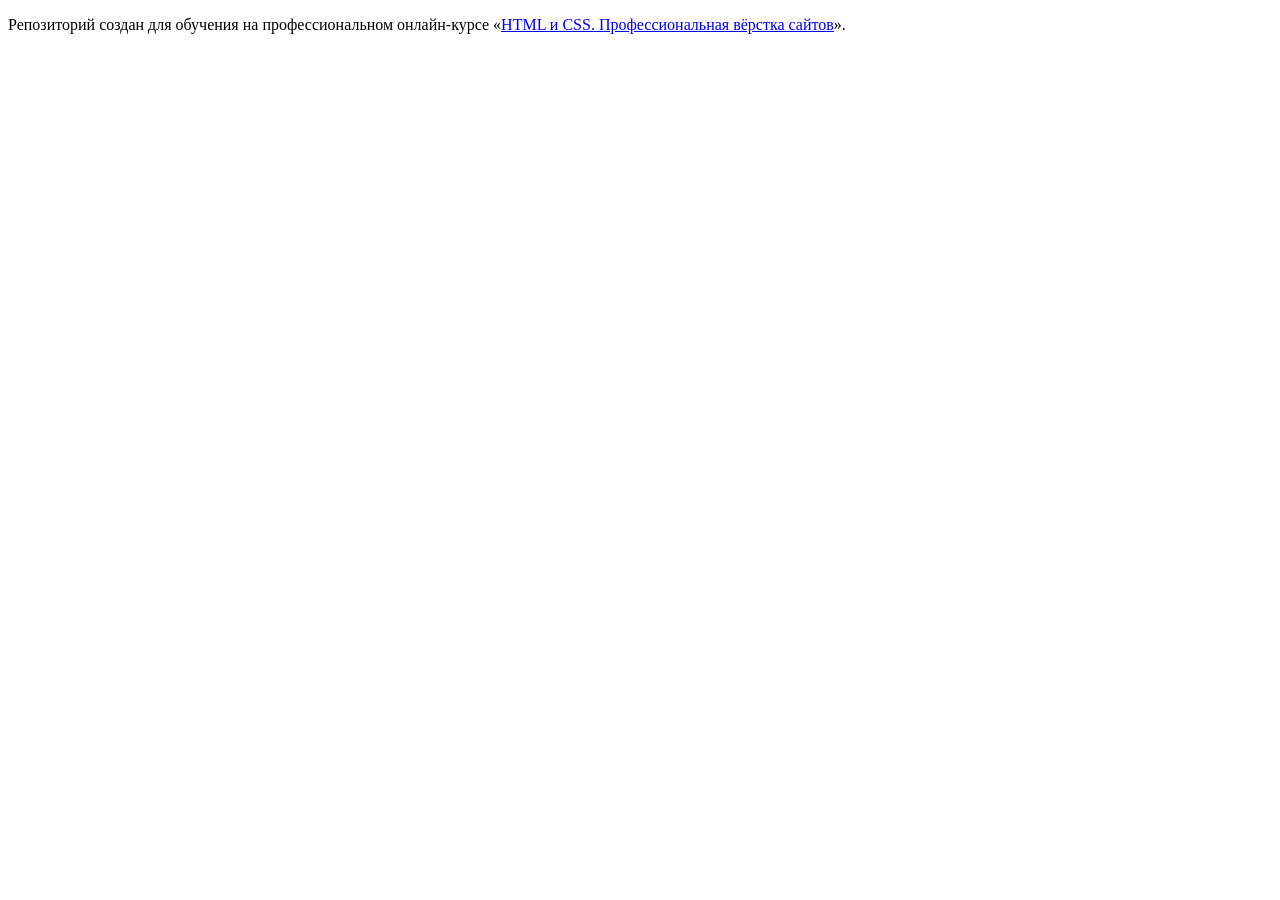
==== index.html @ af986ff1 ":hatching_chick:" ====
<!DOCTYPE html>
<html lang="ru">
  <head>
    <meta charset="utf-8">
    <title>HTML Academy: Седона</title>
  </head>
  <body>

    <p>Репозиторий создан для обучения на профессиональном онлайн‑курсе «<a href="https://htmlacademy.ru/intensive/htmlcss">HTML и CSS. Профессиональная вёрстка сайтов</a>».</p>

  </body>
</html>
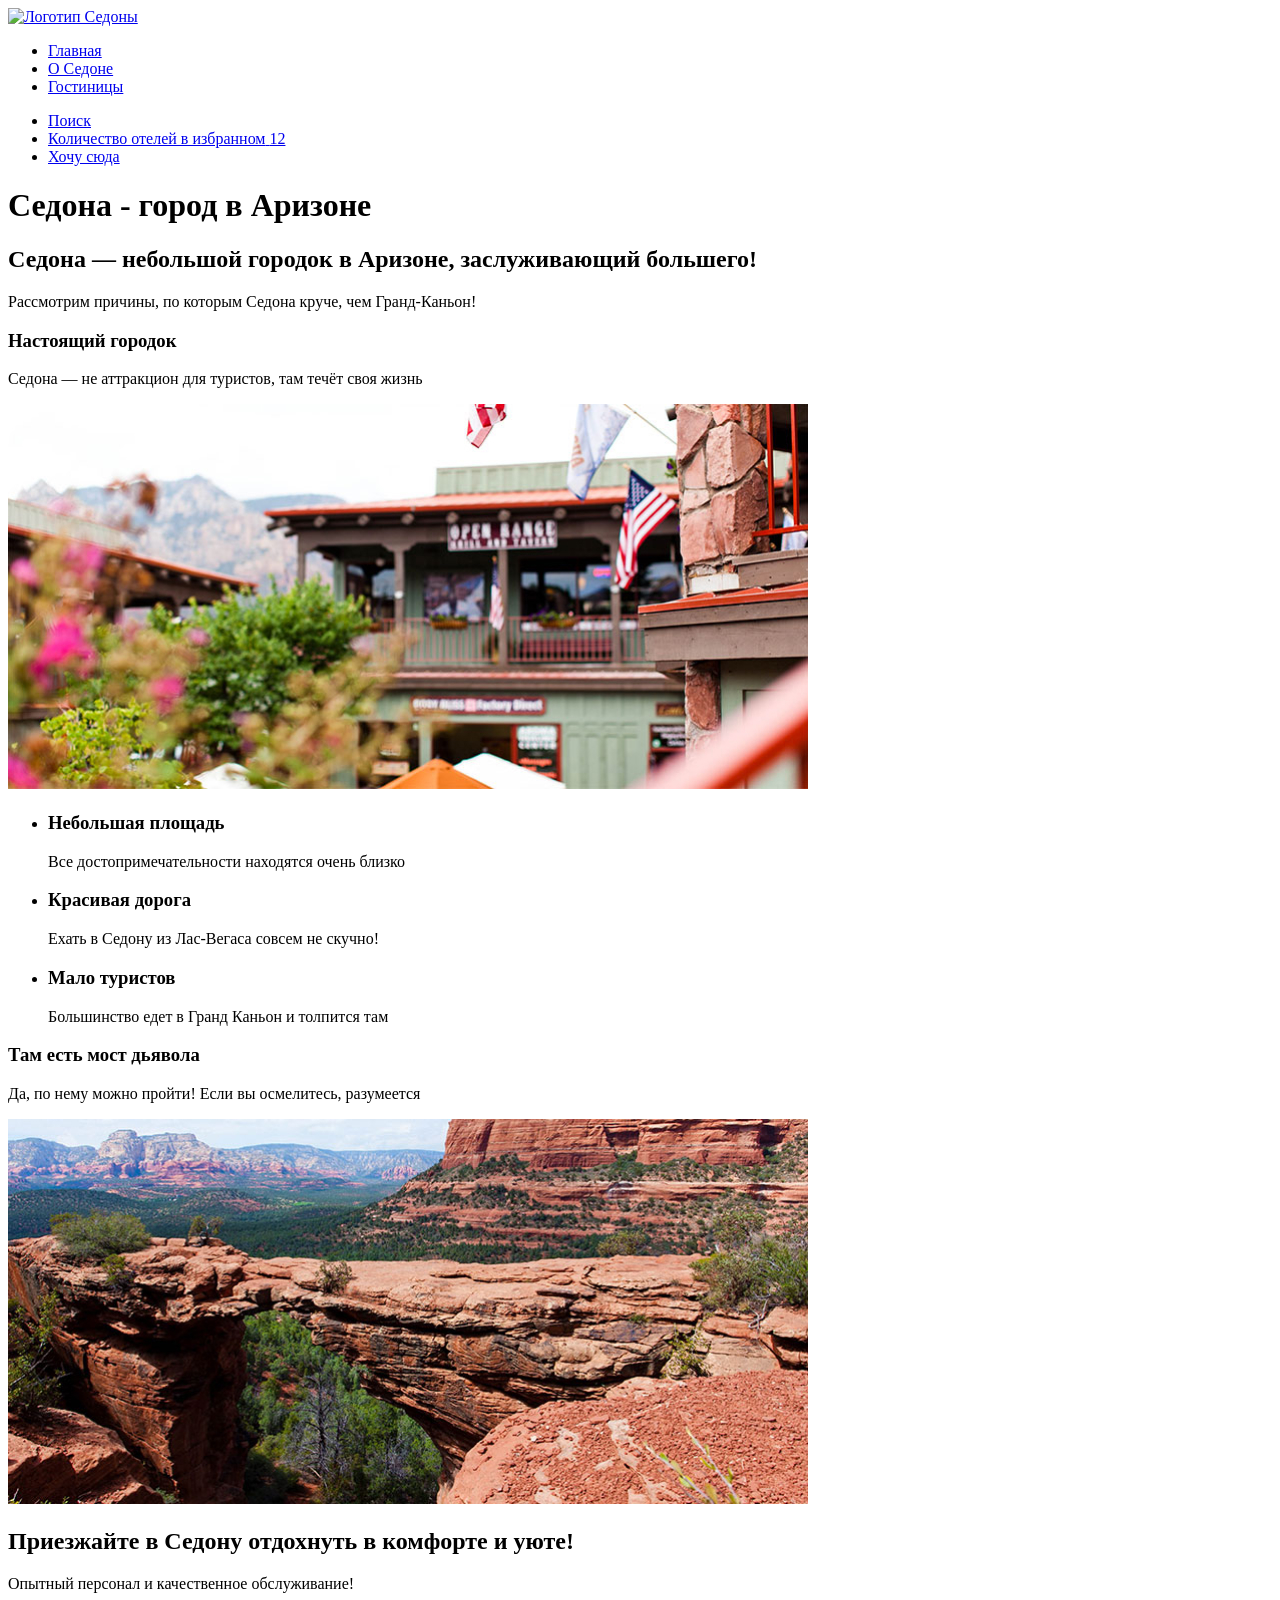
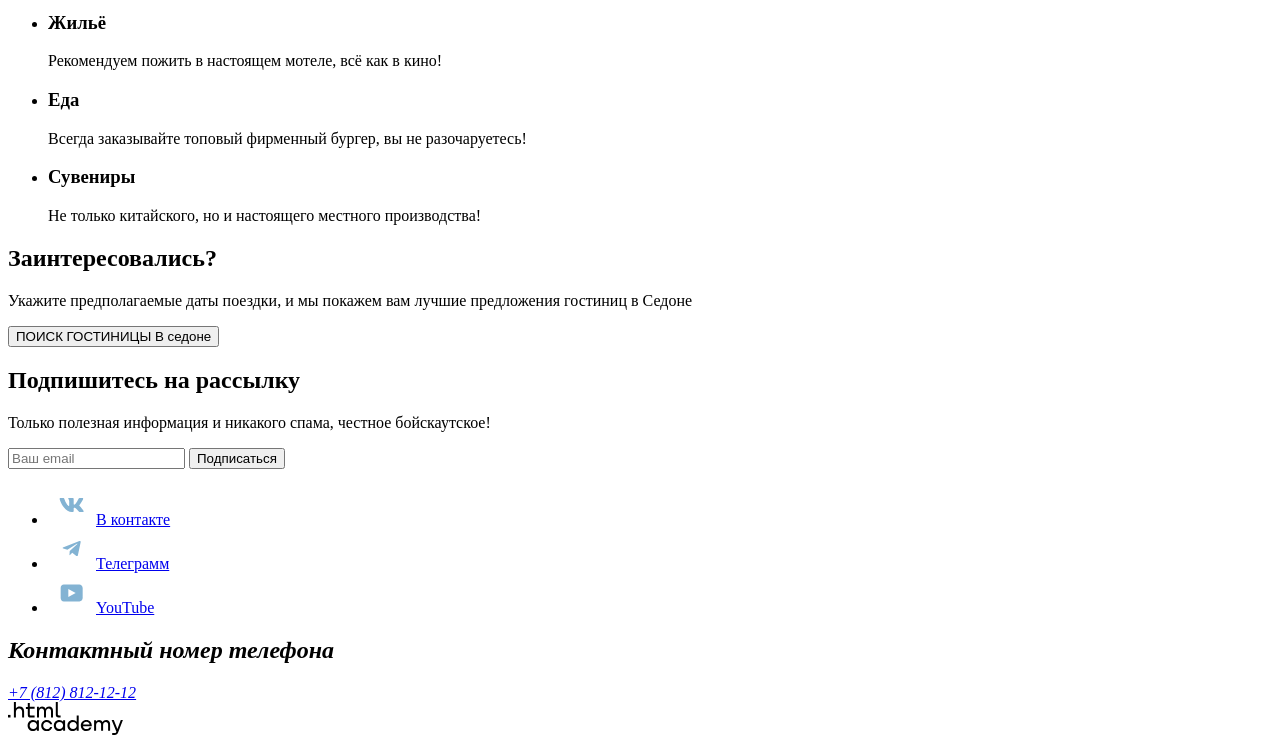
==== commit e1b248a7: "make all basic markup" ====
--- a/index.html
+++ b/index.html
@@ -1,12 +1,175 @@
 <!DOCTYPE html>
 <html lang="ru">
-  <head>
-    <meta charset="utf-8">
-    <title>HTML Academy: Седона</title>
-  </head>
-  <body>
 
-    <p>Репозиторий создан для обучения на профессиональном онлайн‑курсе «<a href="https://htmlacademy.ru/intensive/htmlcss">HTML и CSS. Профессиональная вёрстка сайтов</a>».</p>
+<head>
+  <meta charset="utf-8">
+  <title>Седона</title>
+</head>
 
-  </body>
-</html>
+<body>
+  <header class="header">
+    <a href="index.html">
+      <img src="#" alt="Логотип Седоны">
+    </a>
+    <nav class="navigation-main">
+      <ul class="navigation-list">
+        <li class="navigation-list-item current-page">
+          <a href="index.html">Главная</a>
+        </li>
+        <li class="navigation-list-item">
+          <a href="#">О Седоне</a>
+        </li>
+        <li class="navigation-list-item">
+          <a href="catalog.html">Гостиницы</a>
+        </li>
+      </ul>
+
+
+      <ul class="navigation-list user-nav">
+        <li class="navigation-list-item">
+          <a href="#"><span class="visually-hidden">Поиск</span></a>
+        </li>
+        <li class="navigation-list-item">
+          <a href="#">
+            <span class="visually-hidden">Количество отелей в избранном</span>
+            <span class="hotels-count">12</span>
+          </a>
+        </li>
+        <li class="navigation-list-item button">
+          <a href="#">Хочу сюда</a>
+        </li>
+      </ul>
+
+
+    </nav>
+  </header>
+
+  <main class="main-index">
+    <h1 class="main-header visually-hidden">Седона - город в Аризоне</h1>
+    <section class="hero">
+    </section>
+
+
+    <section class="main-description">
+      <h2 class="main-description-header">Седона — небольшой городок в Аризоне,
+        заслуживающий большего!</h2>
+      <p>Рассмотрим причины, по которым Седона круче, чем Гранд-Каньон!</p>
+
+      <div class="description-visual-block">
+        <h3 class="main-description-header">Настоящий городок</h2>
+          <p class="main-description-content">Седона — не аттракцион для туристов, там течёт своя жизнь</p>
+          <img src="images/main-description-photo-1.jpg" alt="Фото Седоны">
+      </div>
+
+
+      <ul class="advantages-list">
+        <li class="advantages-list-item">
+          <h3 class="advantage-header">Небольшая
+            площадь</h3>
+          <p class="advantage-description">Все достопримечательности находятся очень близко</p>
+        </li>
+        <li class="advantages-list-item">
+          <h3 class="advantage-header">Красивая
+            дорога</h3>
+          <p class="advantage-description">Ехать в Седону из Лас-Вегаса совсем не скучно!</p>
+        </li>
+        <li class="advantages-list-item">
+          <h3 class="advantage-header">Мало
+            туристов</h3>
+          <p class="advantage-description">Большинство едет в Гранд Каньон и толпится там</p>
+        </li>
+      </ul>
+
+
+
+
+      <div class="description-visual-block">
+        <h3 class="main-description-header">Там есть
+          мост дьявола</h2>
+          <p class="main-description-content">Да, по нему можно пройти! Если вы осмелитесь, разумеется</p>
+          <img src="images/main-description-photo-2.jpg" alt="Фото Седоны">
+      </div>
+
+
+      <h2 class="main-description-header">Приезжайте в Седону отдохнуть в комфорте и уюте!</h2>
+      <p>Опытный персонал и качественное обслуживание!</p>
+
+
+
+
+
+      <ul class="advantages-list">
+        <li class="advantages-list-item">
+          <h3 class="advantage-header">Жильё</h3>
+          <p class="advantage-description">Рекомендуем пожить +в настоящем мотеле,
+            всё как в кино!</p>
+        </li>
+        <li class="advantages-list-item">
+          <h3 class="advantage-header">Еда</h3>
+          <p class="advantage-description">Всегда заказывайте
+            топовый фирменный бургер, вы не разочаруетесь!</p>
+        </li>
+        <li class="advantages-list-item">
+          <h3 class="advantage-header">Сувениры</h3>
+          <p class="advantage-description">Не только китайского,
+            но и настоящего местного производства!</p>
+        </li>
+      </ul>
+
+
+
+
+      <h2 class="main-description-header">Заинтересовались?</h2>
+      <p>Укажите предполагаемые даты поездки, +и мы покажем вам лучшие предложения гостиниц в Седоне</p>
+      <button class="button" type="button">ПОИСК ГОСТИНИЦЫ В седоне</button>
+
+
+
+
+
+    </section>
+
+    <section class="subscription">
+      <h2 class="subscription-header">Подпишитесь на рассылку</h2>
+      <p class="subscription-text">Только полезная информация и никакого спама, честное бойскаутское!</p>
+      <form class="subscription-form" action="https://echo.htmlacademy.ru/" method="post">
+        <input class="subscription-email" name="email" type="email" placeholder="Ваш email" required>
+        <button class="subscription-button button" type="submit">Подписаться</button>
+      </form>
+    </section>
+
+  </main>
+
+  <footer class="footer">
+    <ul class="social-media-list">
+      <li class="social-media-item">
+        <a href="#">
+          <img src="images/social-vk.svg" alt="В контакте"><span class="visually-hidden">В контакте</span>
+        </a>
+      </li>
+      <li class="social-media-item">
+        <a href="#">
+          <img src="images/social-telegram.svg" alt="Телеграмм"><span class="visually-hidden">Телеграмм</span>
+        </a>
+      </li>
+      <li class="social-media-item">
+        <a href="#">
+          <img src="images/social-youtube.svg" alt="YouTube"><span class="visually-hidden">YouTube</span>
+        </a>
+      </li>
+    </ul>
+    <address>
+      <h2 class="visually-hidden">Контактный номер телефона</h2>
+      <a href="tel:+78128121212" class="contact-phone">+7 (812) 812-12-12</a>
+    </address>
+    <a href="https://htmlacademy.ru/intensive/htmlcss" class="html-academy-logo">
+      <img src="images/html-academy-logo.svg" alt="Профессиональная верстка сайтов">
+    </a>
+  </footer>
+
+
+</body>
+
+</html>
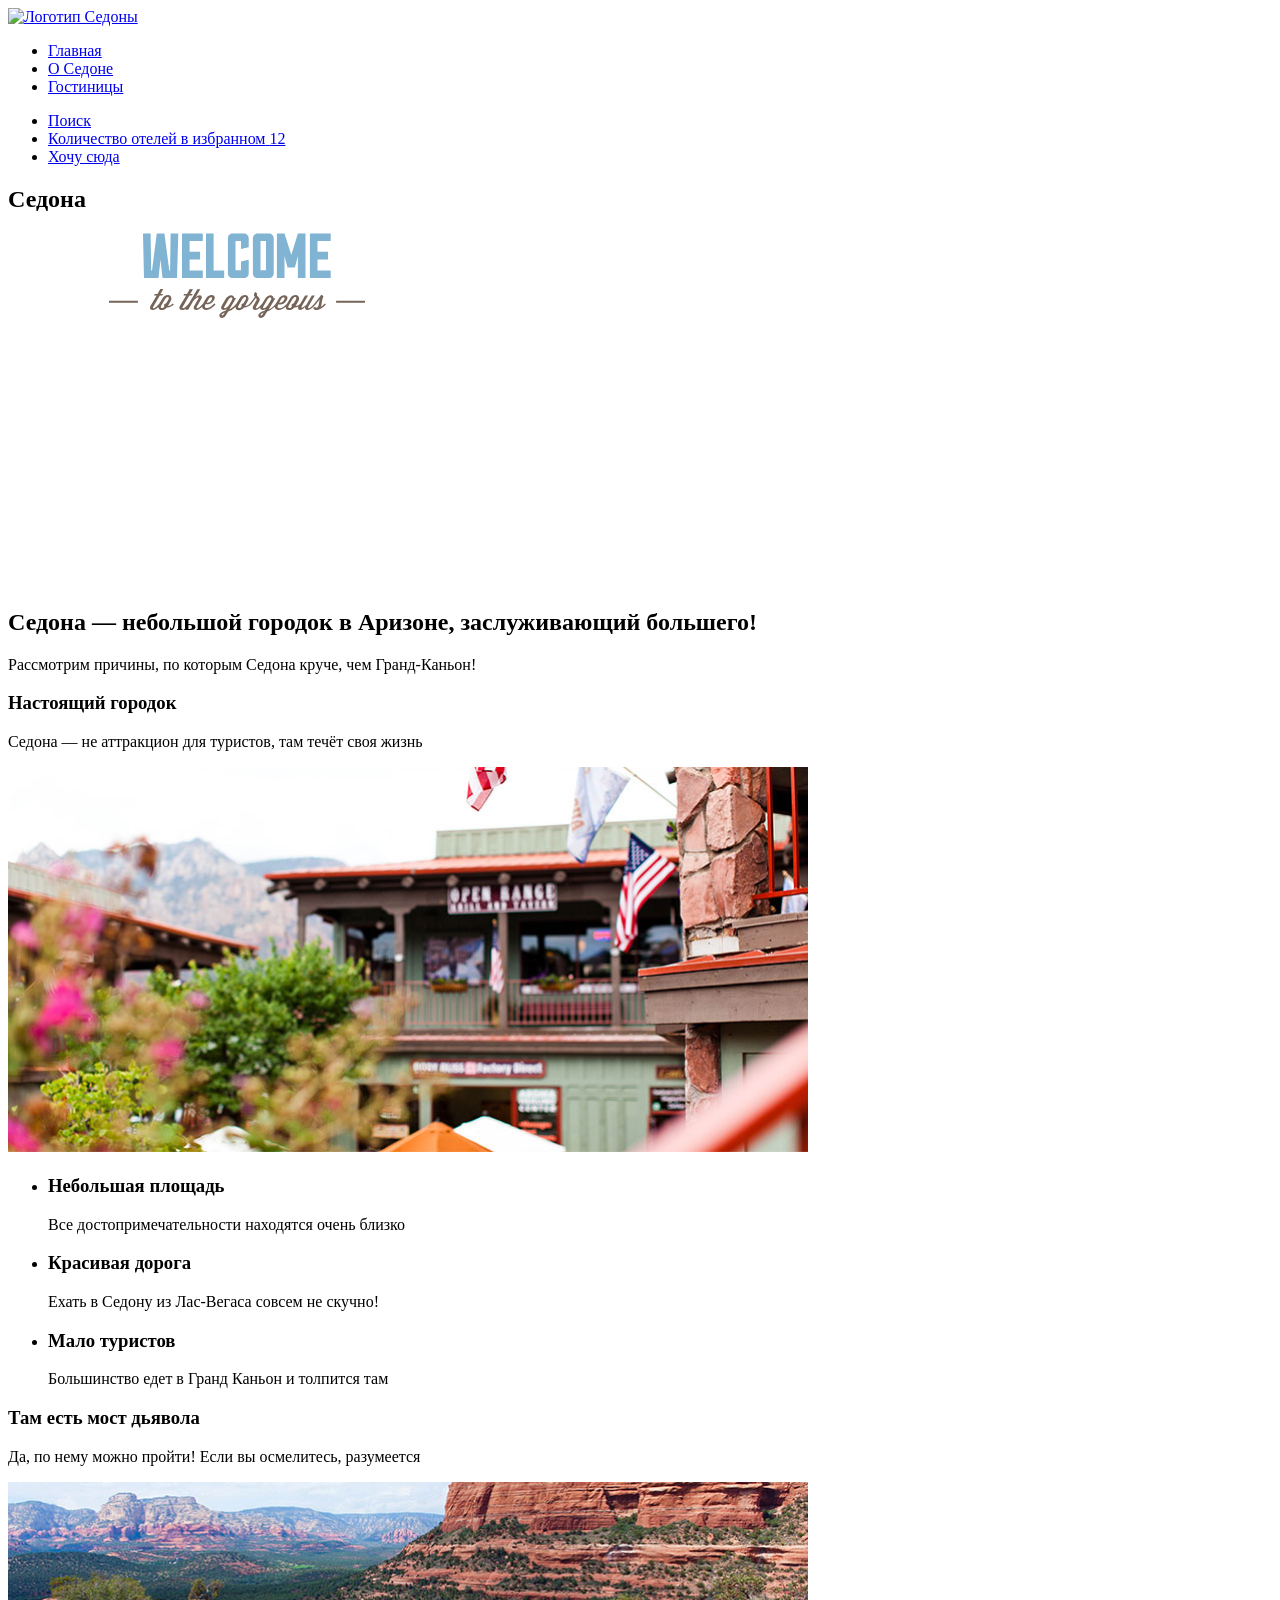
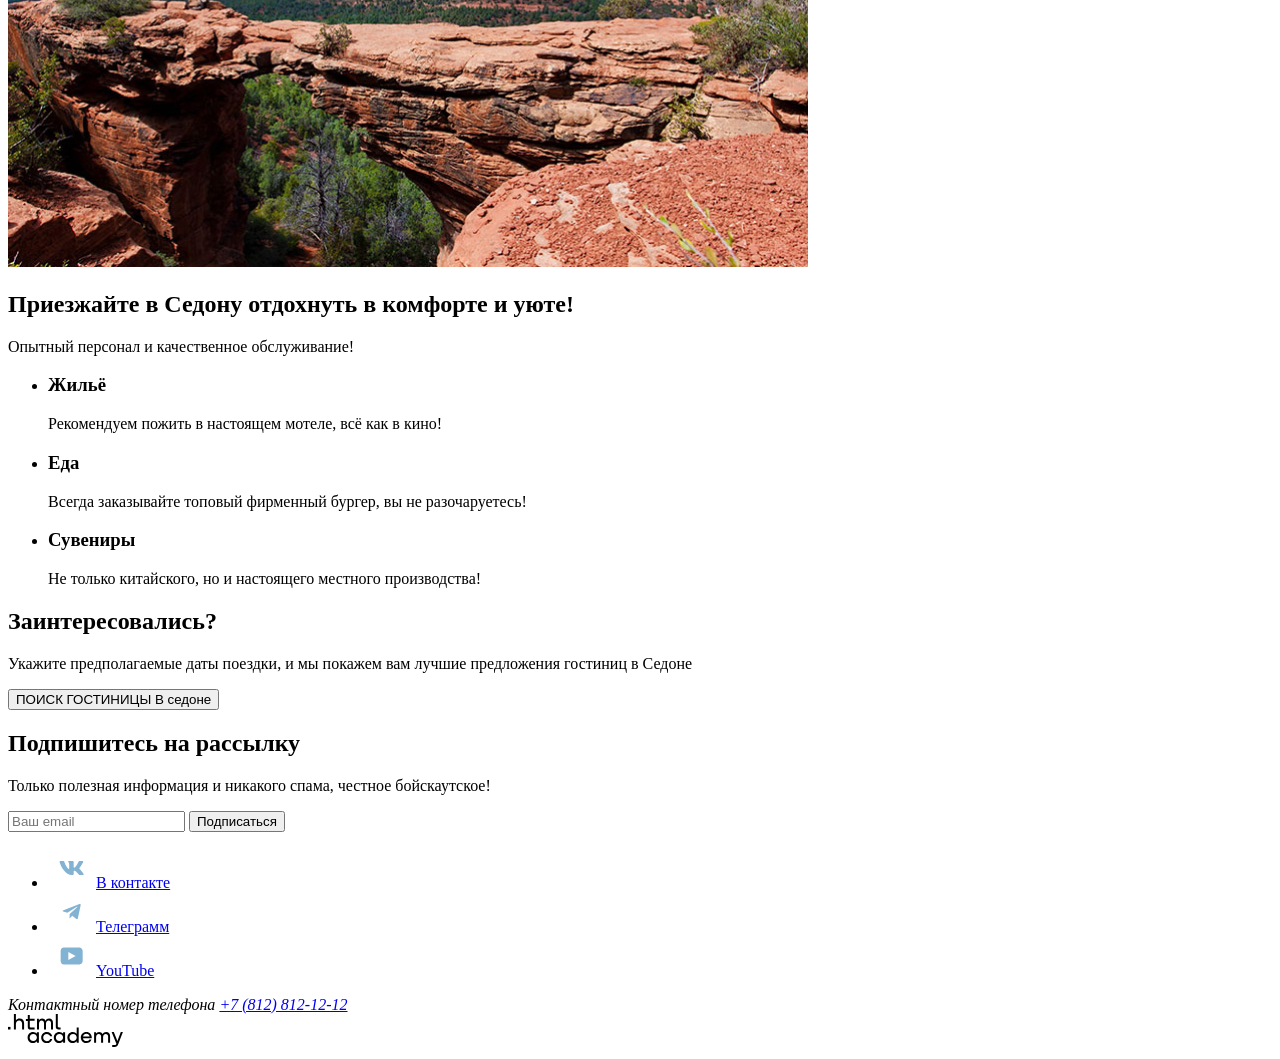
==== commit afebff2a: "Edits in HTML Checker" ====
--- a/index.html
+++ b/index.html
@@ -45,8 +45,9 @@
   </header>
 
   <main class="main-index">
-    <h1 class="main-header visually-hidden">Седона - город в Аризоне</h1>
     <section class="hero">
+      <h1 class="visually-hidden">Седона</h1>
+      <img src="images/welcome.svg" alt="Приветственная фраза на английском языке">
     </section>
 
 
@@ -56,9 +57,9 @@
       <p>Рассмотрим причины, по которым Седона круче, чем Гранд-Каньон!</p>
 
       <div class="description-visual-block">
-        <h3 class="main-description-header">Настоящий городок</h2>
-          <p class="main-description-content">Седона — не аттракцион для туристов, там течёт своя жизнь</p>
-          <img src="images/main-description-photo-1.jpg" alt="Фото Седоны">
+        <h3 class="main-description-header">Настоящий городок</h3>
+        <p class="main-description-content">Седона — не аттракцион для туристов, там течёт своя жизнь</p>
+        <img src="images/main-description-photo-1.jpg" alt="Фото Седоны">
       </div>
 
 
@@ -85,9 +86,9 @@
 
       <div class="description-visual-block">
         <h3 class="main-description-header">Там есть
-          мост дьявола</h2>
-          <p class="main-description-content">Да, по нему можно пройти! Если вы осмелитесь, разумеется</p>
-          <img src="images/main-description-photo-2.jpg" alt="Фото Седоны">
+          мост дьявола</h3>
+        <p class="main-description-content">Да, по нему можно пройти! Если вы осмелитесь, разумеется</p>
+        <img src="images/main-description-photo-2.jpg" alt="Фото Седоны">
       </div>
 
 
@@ -161,7 +162,7 @@
       </li>
     </ul>
     <address>
-      <h2 class="visually-hidden">Контактный номер телефона</h2>
+      <span class="visually-hidden">Контактный номер телефона</span>
       <a href="tel:+78128121212" class="contact-phone">+7 (812) 812-12-12</a>
     </address>
     <a href="https://htmlacademy.ru/intensive/htmlcss" class="html-academy-logo">
@@ -172,4 +173,4 @@
 
 </body>
 
-</html>+</html>
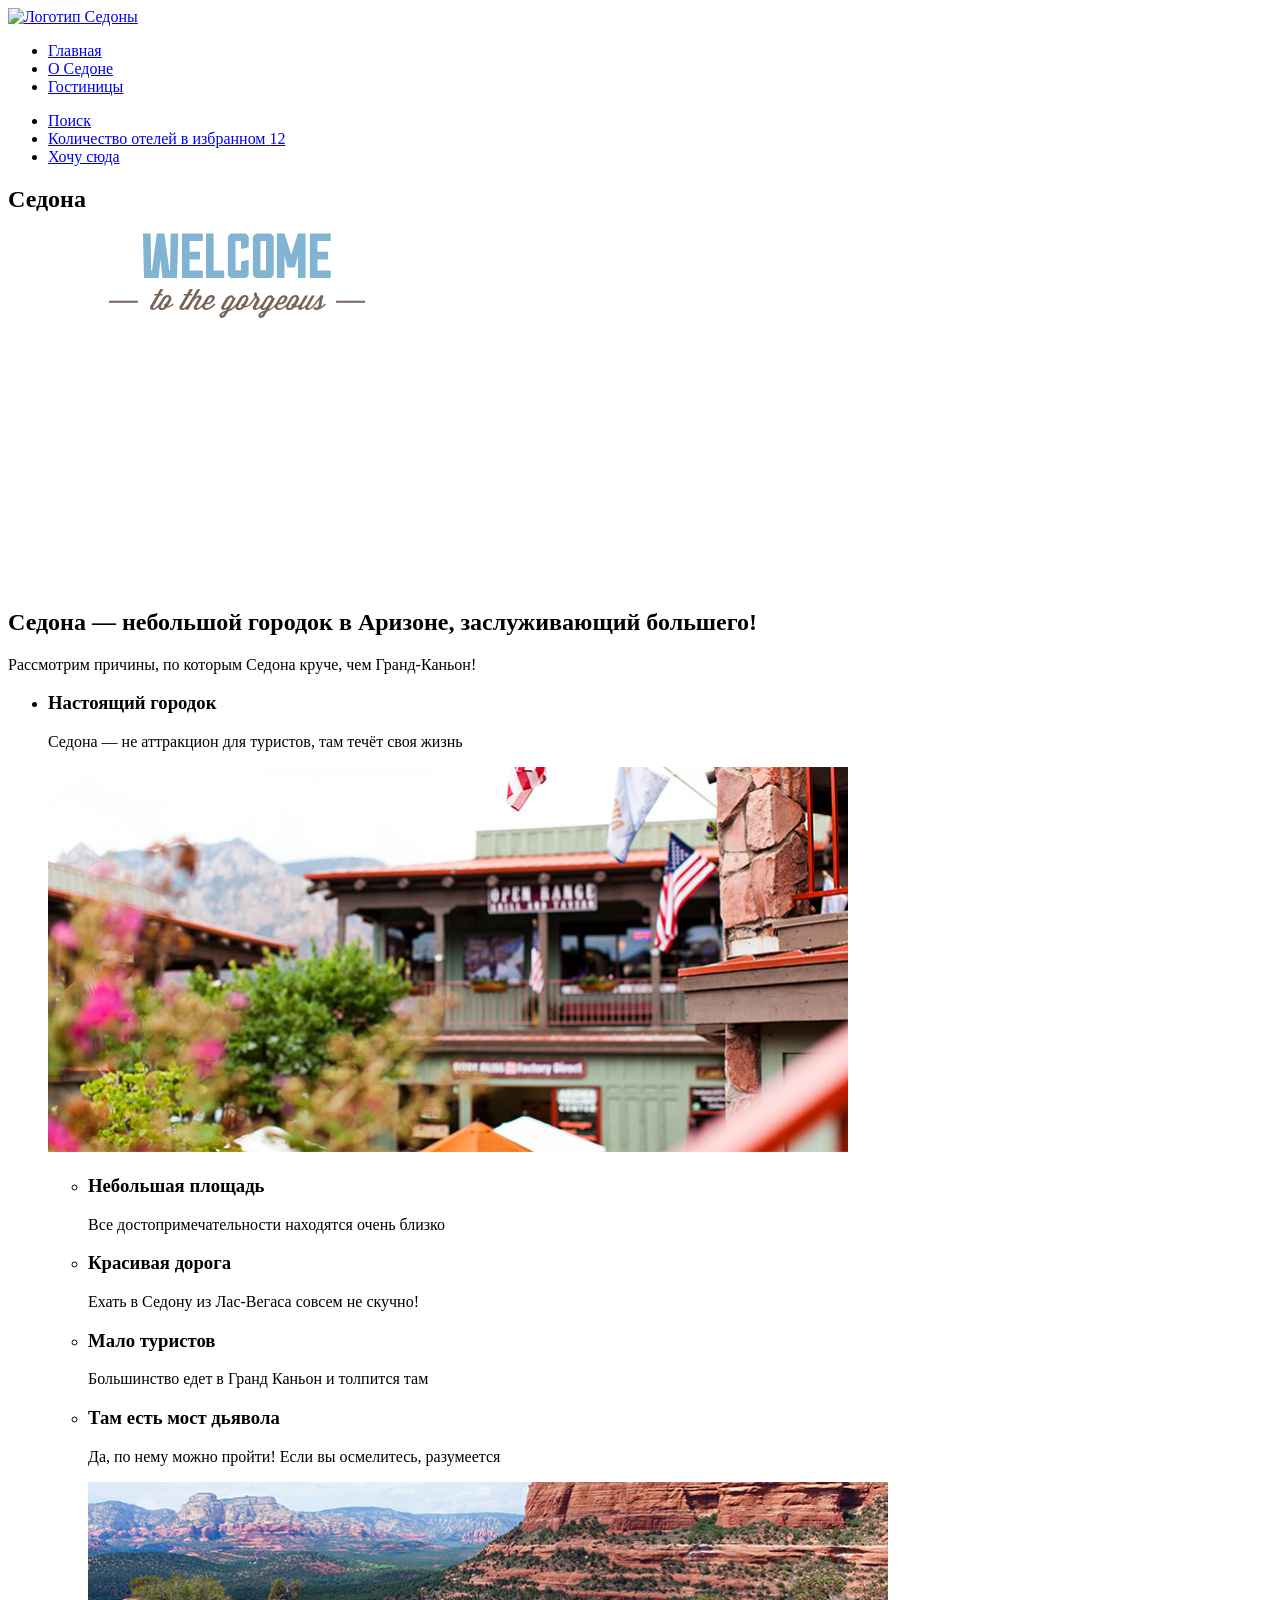
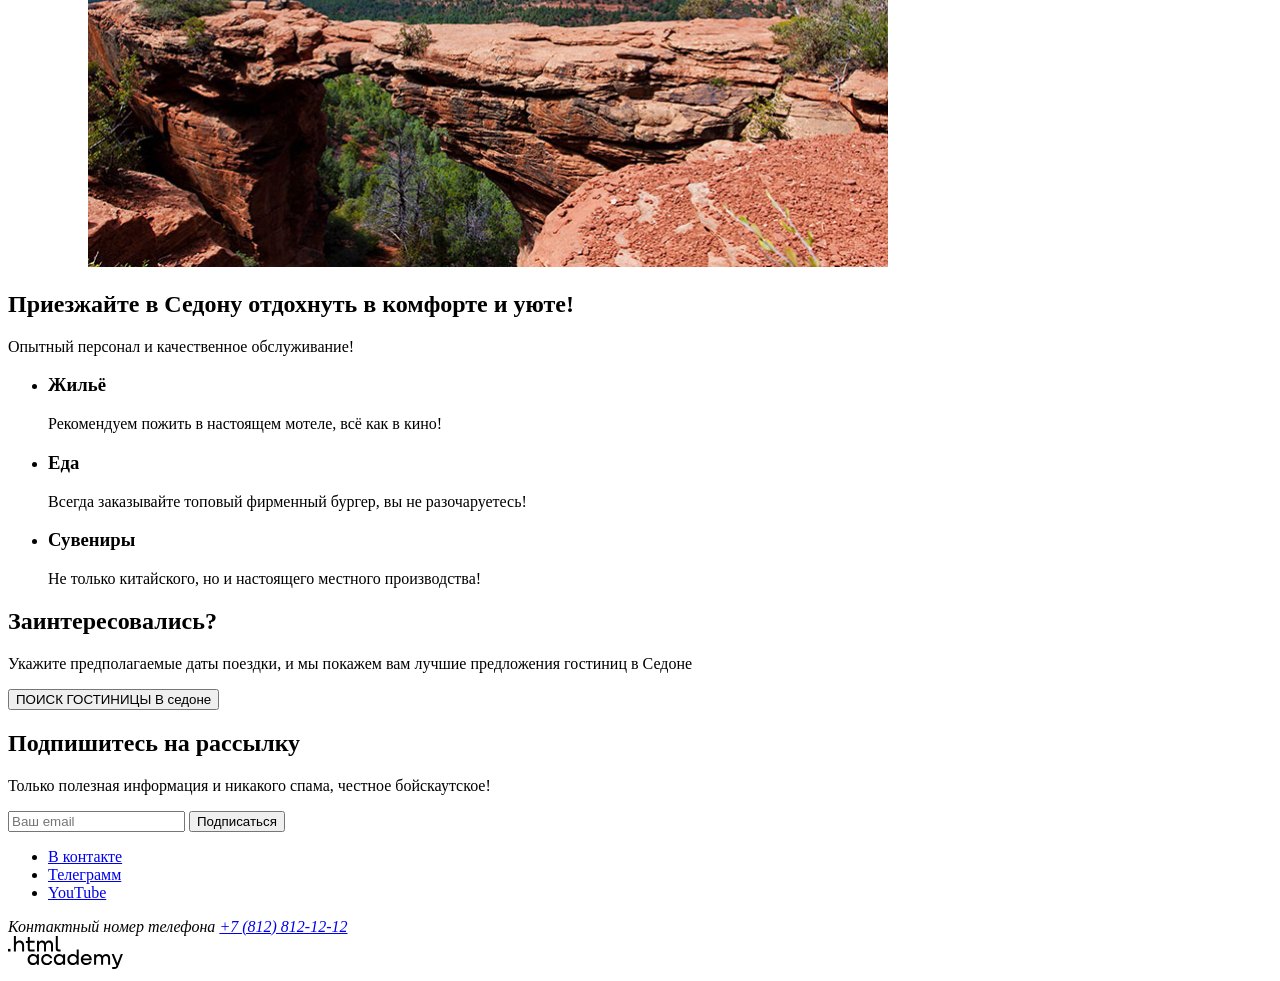
==== commit c48a05c7: "Correct markup in index page, remove svg social network logos" ====
--- a/index.html
+++ b/index.html
@@ -1,176 +1,174 @@
 <!DOCTYPE html>
 <html lang="ru">
 
-<head>
-  <meta charset="utf-8">
-  <title>Седона</title>
-</head>
+  <head>
+    <meta charset="utf-8">
+    <title>Седона</title>
+  </head>
 
-<body>
-  <header class="header">
-    <a href="index.html">
-      <img src="#" alt="Логотип Седоны">
-    </a>
-    <nav class="navigation-main">
-      <ul class="navigation-list">
-        <li class="navigation-list-item current-page">
-          <a href="index.html">Главная</a>
-        </li>
-        <li class="navigation-list-item">
-          <a href="#">О Седоне</a>
-        </li>
-        <li class="navigation-list-item">
-          <a href="catalog.html">Гостиницы</a>
-        </li>
-      </ul>
+  <body>
+    <header class="header">
+      <a href="index.html">
+        <img src="#" alt="Логотип Седоны">
+      </a>
+      <nav class="navigation-main">
+        <ul class="navigation-list">
+          <li class="navigation-list-item current-page">
+            <a href="index.html">Главная</a>
+          </li>
+          <li class="navigation-list-item">
+            <a href="#">О Седоне</a>
+          </li>
+          <li class="navigation-list-item">
+            <a href="catalog.html">Гостиницы</a>
+          </li>
+        </ul>
 
 
-      <ul class="navigation-list user-nav">
-        <li class="navigation-list-item">
-          <a href="#"><span class="visually-hidden">Поиск</span></a>
-        </li>
-        <li class="navigation-list-item">
-          <a href="#">
-            <span class="visually-hidden">Количество отелей в избранном</span>
-            <span class="hotels-count">12</span>
-          </a>
-        </li>
-        <li class="navigation-list-item button">
-          <a href="#">Хочу сюда</a>
-        </li>
-      </ul>
+        <ul class="navigation-list user-nav">
+          <li class="navigation-list-item">
+            <a href="#"><span class="visually-hidden">Поиск</span></a>
+          </li>
+          <li class="navigation-list-item">
+            <a href="#">
+              <span class="visually-hidden">Количество отелей в избранном</span>
+              <span class="hotels-count">12</span>
+            </a>
+          </li>
+          <li class="navigation-list-item button">
+            <a href="#">Хочу сюда</a>
+          </li>
+        </ul>
 
 
-    </nav>
-  </header>
+      </nav>
+    </header>
 
-  <main class="main-index">
-    <section class="hero">
-      <h1 class="visually-hidden">Седона</h1>
-      <img src="images/welcome.svg" alt="Приветственная фраза на английском языке">
-    </section>
+    <main class="main-index">
+      <section class="hero">
+        <h1 class="visually-hidden">Седона</h1>
+        <img src="images/welcome.svg" alt="Приветственная фраза на английском языке">
+      </section>
 
 
-    <section class="main-description">
-      <h2 class="main-description-header">Седона — небольшой городок в Аризоне,
-        заслуживающий большего!</h2>
-      <p>Рассмотрим причины, по которым Седона круче, чем Гранд-Каньон!</p>
+      <section class="main-description">
+        <h2 class="main-description-header">Седона — небольшой городок в Аризоне,
+          заслуживающий большего!</h2>
+        <p>Рассмотрим причины, по которым Седона круче, чем Гранд-Каньон!</p>
+      </section>
 
-      <div class="description-visual-block">
-        <h3 class="main-description-header">Настоящий городок</h3>
-        <p class="main-description-content">Седона — не аттракцион для туристов, там течёт своя жизнь</p>
-        <img src="images/main-description-photo-1.jpg" alt="Фото Седоны">
-      </div>
+      <section class="advantages">
+        <ul class="advantages-list">
+          <li class="advantages-list-item">
+            <h3 class="main-description-header">Настоящий городок</h3>
+            <p class="main-description-content">Седона — не аттракцион для туристов, там течёт своя жизнь</p>
+            <img src="images/main-description-photo-1.jpg" alt="Фото Седоны">
+          </li>
+          <ul class="advantages-list">
+            <li class="advantages-list-item">
+              <h3 class="advantage-header">Небольшая
+                площадь</h3>
+              <p class="advantage-description">Все достопримечательности находятся очень близко</p>
+            </li>
+            <li class="advantages-list-item">
+              <h3 class="advantage-header">Красивая
+                дорога</h3>
+              <p class="advantage-description">Ехать в Седону из Лас-Вегаса совсем не скучно!</p>
+            </li>
+            <li class="advantages-list-item">
+              <h3 class="advantage-header">Мало
+                туристов</h3>
+              <p class="advantage-description">Большинство едет в Гранд Каньон и толпится там</p>
+            </li>
+            </li>
+            <li class="advantages-list-item">
+              <h3 class="main-description-header">Там есть
+                мост дьявола</h3>
+              <p class="main-description-content">Да, по нему можно пройти! Если вы осмелитесь, разумеется</p>
+              <img src="images/main-description-photo-2.jpg" alt="Фото Седоны">
+            </li>
+          </ul>
+      </section>
 
-
-      <ul class="advantages-list">
-        <li class="advantages-list-item">
-          <h3 class="advantage-header">Небольшая
-            площадь</h3>
-          <p class="advantage-description">Все достопримечательности находятся очень близко</p>
-        </li>
-        <li class="advantages-list-item">
-          <h3 class="advantage-header">Красивая
-            дорога</h3>
-          <p class="advantage-description">Ехать в Седону из Лас-Вегаса совсем не скучно!</p>
-        </li>
-        <li class="advantages-list-item">
-          <h3 class="advantage-header">Мало
-            туристов</h3>
-          <p class="advantage-description">Большинство едет в Гранд Каньон и толпится там</p>
-        </li>
-      </ul>
+      <section class="main-description">
+        <h2 class="main-description-header">Приезжайте в Седону отдохнуть в комфорте и уюте!</h2>
+        <p>Опытный персонал и качественное обслуживание!</p>
+      </section>
 
 
 
-
-      <div class="description-visual-block">
-        <h3 class="main-description-header">Там есть
-          мост дьявола</h3>
-        <p class="main-description-content">Да, по нему можно пройти! Если вы осмелитесь, разумеется</p>
-        <img src="images/main-description-photo-2.jpg" alt="Фото Седоны">
-      </div>
-
-
-      <h2 class="main-description-header">Приезжайте в Седону отдохнуть в комфорте и уюте!</h2>
-      <p>Опытный персонал и качественное обслуживание!</p>
+      <section class="advantages">
+        <ul class="advantages-list">
+          <li class="advantages-list-item">
+            <h3 class="advantage-header">Жильё</h3>
+            <p class="advantage-description">Рекомендуем пожить +в настоящем мотеле,
+              всё как в кино!</p>
+          </li>
+          <li class="advantages-list-item">
+            <h3 class="advantage-header">Еда</h3>
+            <p class="advantage-description">Всегда заказывайте
+              топовый фирменный бургер, вы не разочаруетесь!</p>
+          </li>
+          <li class="advantages-list-item">
+            <h3 class="advantage-header">Сувениры</h3>
+            <p class="advantage-description">Не только китайского,
+              но и настоящего местного производства!</p>
+          </li>
+        </ul>
+      </section>
 
 
 
 
 
-      <ul class="advantages-list">
-        <li class="advantages-list-item">
-          <h3 class="advantage-header">Жильё</h3>
-          <p class="advantage-description">Рекомендуем пожить -в настоящем мотеле,
-            всё как в кино!</p>
+      <section class="main-description">
+        <h2 class="main-description-header">Заинтересовались?</h2>
+        <p>Укажите предполагаемые даты поездки, +и мы покажем вам лучшие предложения гостиниц в Седоне</p>
+        <button class="button" type="button">ПОИСК ГОСТИНИЦЫ В седоне</button>
+      </section>
+
+
+      <section class="subscription">
+        <h2 class="subscription-header">Подпишитесь на рассылку</h2>
+        <p class="subscription-text">Только полезная информация и никакого спама, честное бойскаутское!</p>
+        <form class="subscription-form" action="https://echo.htmlacademy.ru/" method="post">
+          <input class="subscription-email" name="email" type="email" placeholder="Ваш email" required>
+          <button class="subscription-button button" type="submit">Подписаться</button>
+        </form>
+      </section>
+
+    </main>
+
+    <footer class="footer">
+      <ul class="social-media-list">
+        <li class="social-media-item">
+          <a href="#">
+            <span class="visually-hidden">В контакте</span>
+          </a>
         </li>
-        <li class="advantages-list-item">
-          <h3 class="advantage-header">Еда</h3>
-          <p class="advantage-description">Всегда заказывайте
-            топовый фирменный бургер, вы не разочаруетесь!</p>
+        <li class="social-media-item">
+          <a href="#">
+            <span class="visually-hidden">Телеграмм</span>
+          </a>
         </li>
-        <li class="advantages-list-item">
-          <h3 class="advantage-header">Сувениры</h3>
-          <p class="advantage-description">Не только китайского,
-            но и настоящего местного производства!</p>
+        <li class="social-media-item">
+          <a href="#">
+            <span class="visually-hidden">YouTube</span>
+          </a>
         </li>
       </ul>
+      <address>
+        <span class="visually-hidden">Контактный номер телефона</span>
+        <a href="tel:+78128121212" class="contact-phone">+7 (812) 812-12-12</a>
+      </address>
+      <a href="https://htmlacademy.ru/intensive/htmlcss" class="html-academy-logo">
+        <img src="images/html-academy-logo.svg" alt="Профессиональная верстка сайтов">
+      </a>
+    </footer>
 
 
-
-
-      <h2 class="main-description-header">Заинтересовались?</h2>
-      <p>Укажите предполагаемые даты поездки, -и мы покажем вам лучшие предложения гостиниц в Седоне</p>
-      <button class="button" type="button">ПОИСК ГОСТИНИЦЫ В седоне</button>
-
-
-
-
-
-    </section>
-
-    <section class="subscription">
-      <h2 class="subscription-header">Подпишитесь на рассылку</h2>
-      <p class="subscription-text">Только полезная информация и никакого спама, честное бойскаутское!</p>
-      <form class="subscription-form" action="https://echo.htmlacademy.ru/" method="post">
-        <input class="subscription-email" name="email" type="email" placeholder="Ваш email" required>
-        <button class="subscription-button button" type="submit">Подписаться</button>
-      </form>
-    </section>
-
-  </main>
-
-  <footer class="footer">
-    <ul class="social-media-list">
-      <li class="social-media-item">
-        <a href="#">
-          <img src="images/social-vk.svg" alt="В контакте"><span class="visually-hidden">В контакте</span>
-        </a>
-      </li>
-      <li class="social-media-item">
-        <a href="#">
-          <img src="images/social-telegram.svg" alt="Телеграмм"><span class="visually-hidden">Телеграмм</span>
-        </a>
-      </li>
-      <li class="social-media-item">
-        <a href="#">
-          <img src="images/social-youtube.svg" alt="YouTube"><span class="visually-hidden">YouTube</span>
-        </a>
-      </li>
-    </ul>
-    <address>
-      <span class="visually-hidden">Контактный номер телефона</span>
-      <a href="tel:+78128121212" class="contact-phone">+7 (812) 812-12-12</a>
-    </address>
-    <a href="https://htmlacademy.ru/intensive/htmlcss" class="html-academy-logo">
-      <img src="images/html-academy-logo.svg" alt="Профессиональная верстка сайтов">
-    </a>
-  </footer>
-
-
-</body>
+  </body>
 
 </html>
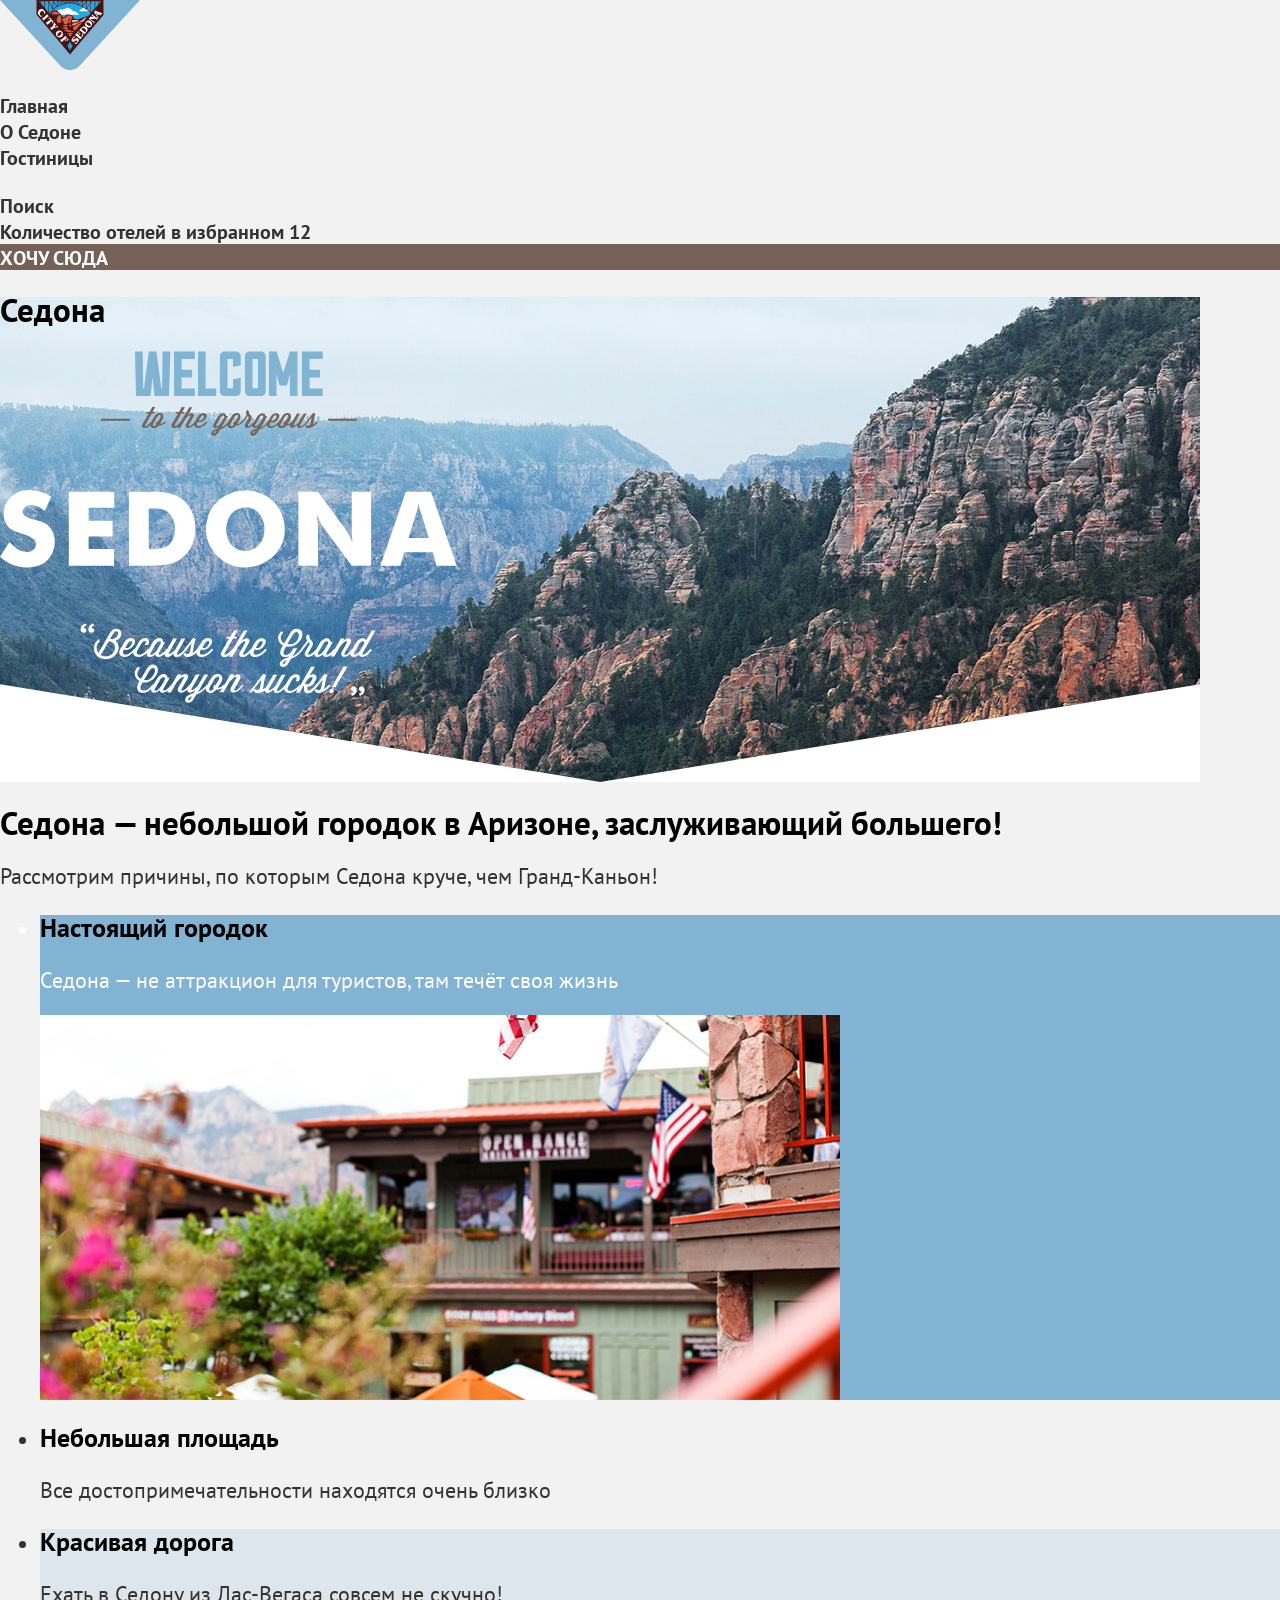
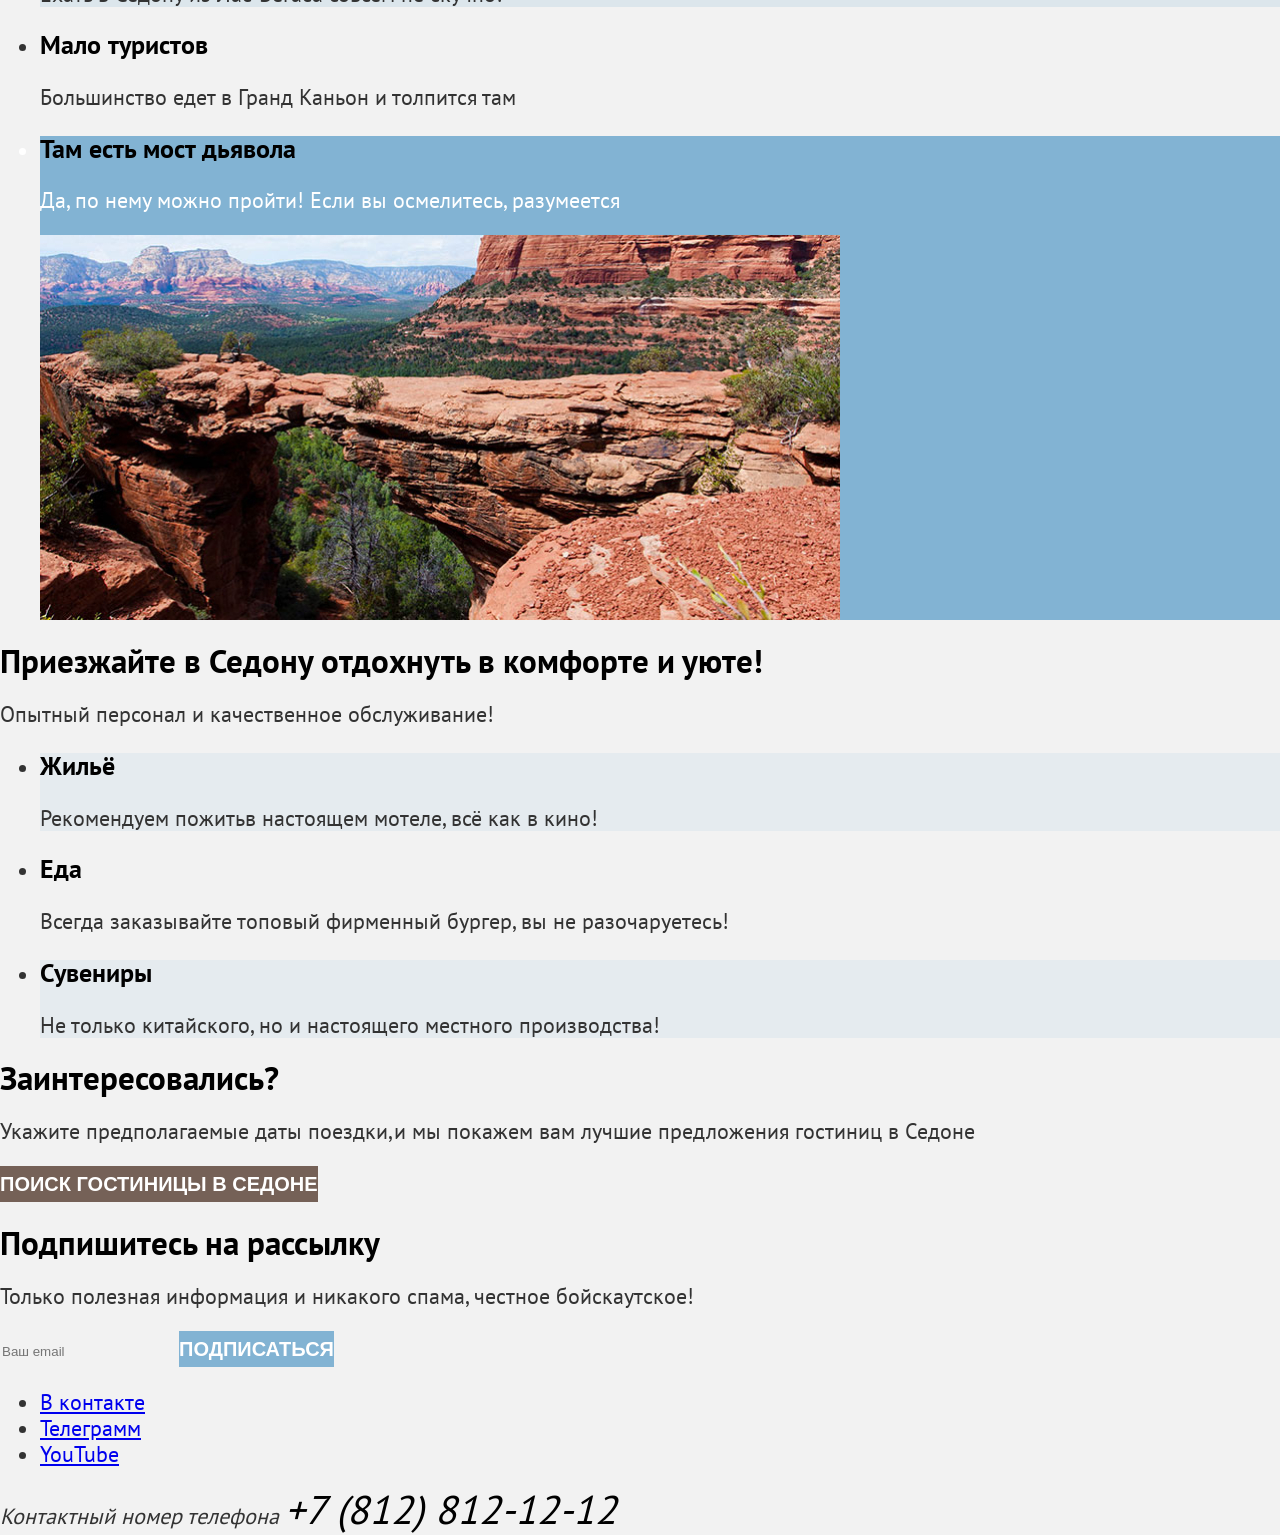
==== commit acccb196: "Make basic CSS" ====
--- a/index.html
+++ b/index.html
@@ -3,13 +3,14 @@
 
   <head>
     <meta charset="utf-8">
+    <link rel="stylesheet" href="styles/style.css">
     <title>Седона</title>
   </head>
 
   <body>
     <header class="header">
       <a href="index.html">
-        <img src="#" alt="Логотип Седоны">
+        <img src="images/svg/logo-sedona.svg" width="140" height="70" alt="Логотип Седоны">
       </a>
       <nav class="navigation-main">
         <ul class="navigation-list">
@@ -36,18 +37,17 @@
             </a>
           </li>
           <li class="navigation-list-item button">
-            <a href="#">Хочу сюда</a>
+            <a class="color-second" href="#">Хочу сюда</a>
           </li>
         </ul>
-
-
       </nav>
     </header>
 
     <main class="main-index">
       <section class="hero">
         <h1 class="visually-hidden">Седона</h1>
-        <img src="images/welcome.svg" alt="Приветственная фраза на английском языке">
+        <img src="images/svg/welcome.svg" width="458" height="352"
+          alt="Добро пожаловать в великолепную Седону. Потому, что Большой Каньен - отстой!">
       </section>
 
 
@@ -59,35 +59,34 @@
 
       <section class="advantages">
         <ul class="advantages-list">
-          <li class="advantages-list-item">
+          <li class="advantages-list-item advantages-list-item-wide color-second">
             <h3 class="main-description-header">Настоящий городок</h3>
             <p class="main-description-content">Седона — не аттракцион для туристов, там течёт своя жизнь</p>
-            <img src="images/main-description-photo-1.jpg" alt="Фото Седоны">
+            <img src="images/main-description-photo-1.jpg" width="800" height="385" alt="Фото Седоны">
           </li>
-          <ul class="advantages-list">
-            <li class="advantages-list-item">
-              <h3 class="advantage-header">Небольшая
-                площадь</h3>
-              <p class="advantage-description">Все достопримечательности находятся очень близко</p>
-            </li>
-            <li class="advantages-list-item">
-              <h3 class="advantage-header">Красивая
-                дорога</h3>
-              <p class="advantage-description">Ехать в Седону из Лас-Вегаса совсем не скучно!</p>
-            </li>
-            <li class="advantages-list-item">
-              <h3 class="advantage-header">Мало
-                туристов</h3>
-              <p class="advantage-description">Большинство едет в Гранд Каньон и толпится там</p>
-            </li>
-            </li>
-            <li class="advantages-list-item">
-              <h3 class="main-description-header">Там есть
-                мост дьявола</h3>
-              <p class="main-description-content">Да, по нему можно пройти! Если вы осмелитесь, разумеется</p>
-              <img src="images/main-description-photo-2.jpg" alt="Фото Седоны">
-            </li>
-          </ul>
+
+          <li class="advantages-list-item">
+            <h3 class="advantage-header">Небольшая
+              площадь</h3>
+            <p class="advantage-description">Все достопримечательности находятся очень близко</p>
+          </li>
+          <li class="advantages-list-item">
+            <h3 class="advantage-header">Красивая
+              дорога</h3>
+            <p class="advantage-description">Ехать в Седону из Лас-Вегаса совсем не скучно!</p>
+          </li>
+          <li class="advantages-list-item">
+            <h3 class="advantage-header">Мало
+              туристов</h3>
+            <p class="advantage-description">Большинство едет в Гранд Каньон и толпится там</p>
+          </li>
+          <li class="advantages-list-item advantages-list-item-wide color-second">
+            <h3 class="main-description-header">Там есть
+              мост дьявола</h3>
+            <p class="main-description-content">Да, по нему можно пройти! Если вы осмелитесь, разумеется</p>
+            <img src="images/main-description-photo-2.jpg" width="800" height="385" alt="Фото Седоны">
+          </li>
+        </ul>
       </section>
 
       <section class="main-description">
@@ -97,22 +96,21 @@
 
 
 
-      <section class="advantages">
-        <ul class="advantages-list">
-          <li class="advantages-list-item">
-            <h3 class="advantage-header">Жильё</h3>
-            <p class="advantage-description">Рекомендуем пожить -в настоящем мотеле,
+      <section class="services">
+        <ul class="services-list">
+          <li class="services-list-item">
+            <h3 class="service-header">Жильё</h3>
+            <p class="service-description">Рекомендуем пожитьв настоящем мотеле,
               всё как в кино!</p>
           </li>
-          <li class="advantages-list-item">
-            <h3 class="advantage-header">Еда</h3>
-            <p class="advantage-description">Всегда заказывайте
+          <li class="services-list-item">
+            <h3 class="service-header">Еда</h3>
+            <p class="service-description">Всегда заказывайте
               топовый фирменный бургер, вы не разочаруетесь!</p>
           </li>
-          <li class="advantages-list-item">
-            <h3 class="advantage-header">Сувениры</h3>
-            <p class="advantage-description">Не только китайского,
+          <li class="services-list-item">
+            <h3 class="service-header">Сувениры</h3>
+            <p class="service-description">Не только китайского,
               но и настоящего местного производства!</p>
           </li>
         </ul>
@@ -124,9 +122,8 @@
 
       <section class="main-description">
         <h2 class="main-description-header">Заинтересовались?</h2>
-        <p>Укажите предполагаемые даты поездки, -и мы покажем вам лучшие предложения гостиниц в Седоне</p>
-        <button class="button" type="button">ПОИСК ГОСТИНИЦЫ В седоне</button>
+        <p>Укажите предполагаемые даты поездки,и мы покажем вам лучшие предложения гостиниц в Седоне</p>
+        <button class="button color-second find-button" type="button">ПОИСК ГОСТИНИЦЫ В седоне</button>
       </section>
 
 
@@ -135,7 +132,7 @@
         <p class="subscription-text">Только полезная информация и никакого спама, честное бойскаутское!</p>
         <form class="subscription-form" action="https://echo.htmlacademy.ru/" method="post">
           <input class="subscription-email" name="email" type="email" placeholder="Ваш email" required>
-          <button class="subscription-button button" type="submit">Подписаться</button>
+          <button class="subscription-button button color-second" type="submit">Подписаться</button>
         </form>
       </section>
 
@@ -164,7 +161,6 @@
         <a href="tel:+78128121212" class="contact-phone">+7 (812) 812-12-12</a>
       </address>
       <a href="https://htmlacademy.ru/intensive/htmlcss" class="html-academy-logo">
-        <img src="images/html-academy-logo.svg" alt="Профессиональная верстка сайтов">
       </a>
     </footer>
 
--- a/styles/style.css
+++ b/styles/style.css
@@ -0,0 +1,272 @@
+@font-face {
+  font-family: "PT Sans";
+  font-style: normal;
+  font-weight: 400;
+  src: url("../fonts/ptsans-400.woff2") format("woff2");
+  font-display: swap;
+}
+@font-face {
+  font-family: "PT Sans";
+  font-style: normal;
+  font-weight: 700;
+  src: url("../fonts/ptsans-700.woff2") format("woff2");
+  font-display: swap;
+}
+
+* {
+  box-sizing: border-box;
+}
+
+img {
+  display: block;
+}
+
+body {
+  margin: 0;
+  font-family: "PT Sans", sans-serif;
+  font-weight: 400;
+  font-style: normal;
+  font-size: 22px;
+  line-height: 26px;
+  color: #333333;
+  background-color: #f2f2f2;
+}
+
+h1, h2, h3, h4 {
+  color: #000000;
+}
+
+.hero {
+  width: 1200px;
+  height: 485px;
+  background-color: #b0c6db;
+  background-size: cover;
+  background-image:
+    url(../images/svg/index-background-vector.svg),
+    url(../images/backgrounds/index-background.jpg);
+  background-repeat: no-repeat;
+  background-position: bottom;
+}
+
+.color-second,
+.color-second a {
+  color: #ffffff;
+}
+.button {
+  background-color: #756157;
+  border: none;
+  text-transform: uppercase;
+  padding: 0;
+}
+
+.advantages-list-item-wide {
+  background-color: #82b3d3;
+}
+
+.advantages-list-item:nth-child(3) {
+  background-color: #83b3d333;
+}
+
+.services-list-item:nth-child(2n + 1) {
+  background-color: #83b3d31f;
+}
+
+.navigation-list {
+  padding: 0;
+}
+
+.navigation-list-item {
+  list-style: none;
+}
+
+.navigation-list-item a {
+  font-weight: 700;
+  font-size: 20px;
+  line-height: 24px;
+  color: #333333;
+  text-decoration-line: none;
+}
+
+.button a {
+  color: #ffffff;
+  text-transform: uppercase;
+}
+
+.find-button,
+.subscription-button {
+  font-weight: 700;
+  font-size: 20px;
+  line-height: 36px;
+}
+
+.subscription-button {
+  background-color: #82b3d3;
+}
+
+.hotel-filter-apply {
+  font-weight: 700;
+  font-size: 16px;
+  line-height: 20px;
+  background-color: #82b3d3;
+}
+
+.hotel-filter-reset {
+  font-weight: 700;
+  font-size: 16px;
+  line-height: 20px;
+  background: none;
+}
+
+.hotels-card-more-info {
+  text-decoration: none;
+}
+
+.main-description-header h2,
+.subscription-header h2,
+.hotels-available-header h2,
+.subscription-header h2 {
+  font-weight: 700;
+  font-size: 30px;
+  line-height: 36px;
+}
+
+.main-description-header h3,
+.service-header h3,
+.hotels-card-header h3 {
+  font-weight: 700;
+  font-size: 24px;
+  line-height: 28px;
+}
+
+.hotels-filter h1 {
+  font-weight: 700;
+  font-size: 60px;
+  line-height: 78px;
+  color: #ffffff;
+}
+
+.hotels-filter {
+  background-image: url("../images/backgrounds/hotels-filter-bg.jpg");
+  background-size: cover;
+  background-repeat: no-repeat;
+  color: #ffffff;
+}
+
+.breadcrumbs {
+  list-style: none;
+  padding-left: 0;
+}
+
+.breadcrumbs-item {
+  font-weight: 400;
+  font-size: 16px;
+  line-height: 21px;
+}
+
+.breadcrumbs a {
+  color: #ffffff;
+  text-decoration: none;
+}
+
+.group-name {
+  font-weight: 700;
+  font-size: 20px;
+  line-height: 24px;
+}
+
+.hotels-filter-group label {
+  font-weight: 400;
+  font-size: 18px;
+  line-height: 23px;
+}
+
+.hotels-available-header {
+  font-weight: 700;
+  font-size: 30px;
+  line-height: 36px;
+}
+
+.hotels-available-sort {
+  font-weight: 400;
+  font-size: 18px;
+  line-height: 21px;
+  color: #333333;
+}
+
+.view-option-list, .hotels-card-list {
+  list-style: none;
+  padding: 0;
+}
+
+.hotels-card-header {
+  font-weight: 700;
+  font-size: 24px;
+  line-height: 28px;
+}
+
+.hotels-card-type, .hotels-card-price {
+  font-size: 18px;
+  line-height: 21px;
+  color: #333333;
+}
+
+.hotels-card-rating {
+  font-size: 16px;
+  line-height: 20px;
+  color: #333333;
+  text-transform: uppercase;
+  background-color: #F2F2F2;
+}
+
+.add-to-favorites {
+ background-color: #82B3D3;
+}
+
+.in-favorites {
+background-color: #7DB54F;
+}
+
+.hotels-card-favorite,
+.hotels-card-more-info {
+font-size: 16px;
+line-height: 20px;
+font-weight: 700;
+}
+
+.pagination {
+  list-style: none;
+}
+
+.pagination-link {
+  text-decoration: none;
+  color: #ffffff;
+ background-color: #82B3D3;
+}
+
+.pagination-link-current {
+  background-color: #F2F2F2;
+  color: #000000;
+}
+
+.pagination-link-ellipsis {
+  background-color: #ffffff;
+  color: #000000;
+}
+
+.subscription-button {
+  line-height: 36px;
+  font-size: 20px;
+  font-weight: 700;
+  color: #ffffff;
+}
+.subscription-form input {
+  background-color: #F2F2F2;
+  border: none;
+}
+
+.contact-phone {
+  font-size: 40px;
+  line-height: 40px;
+  text-decoration: none;
+  color: #000000;
+}
